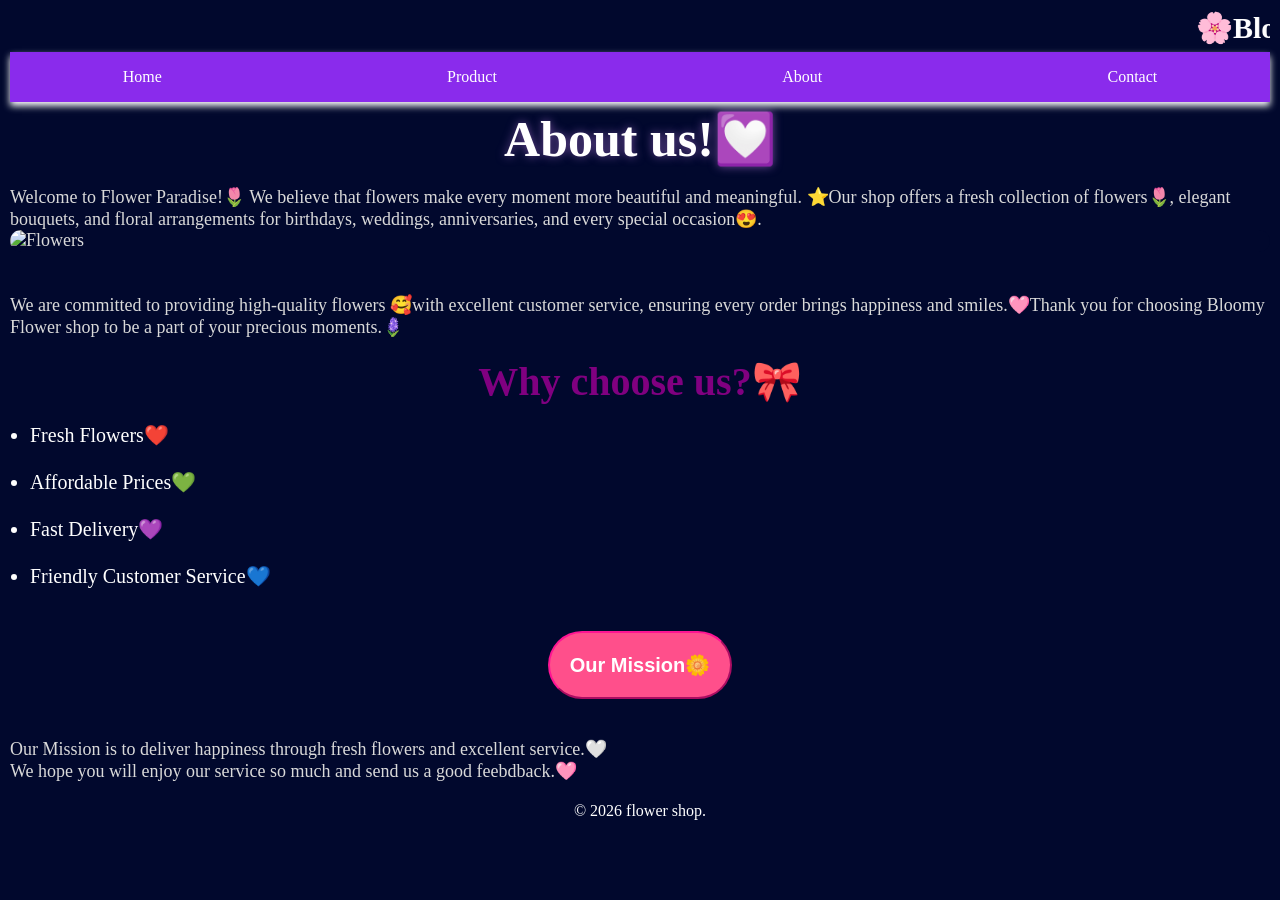
==== about.html @ 32d72e37 "Upload website" ====
<!DOCTYPE html>
<html>
<head>
  <meta charset="UtF-8">
  <meta name="viewport" content="width=device-width,initial-scale=1">
  <title> About-Bloomy Flower shop</title>
  <link rel="stylesheet" href="about.css">
  <link rel="icon" type="image/x-icon" href="Image_1782571418.jpg">
  <link rel="preconnect" href="https://fonts.googleapis.com">


  
</head>
<body style="background-color:#01082D;">
  <div class="logo">
    <i class="fa-solid fa-seedling" ></i>
   <marquee behaviour="scroll" direction="left"> 🌸Bloomy Flower shop!</marquee> <br>
    
  </div>
  
  <nav color="white"> 
  <a href="index.html">Home</a>
    <a href="product.html">Product</a>
      <a href="about.html">About</a>
        <a href="contact.html">Contact</a>
  </nav> 
  
<body>
<div class="container">
<h1> About us!💟 </h1>
<p> Welcome to Flower Paradise!🌷 We believe that flowers make every moment more beautiful and meaningful. ⭐Our shop offers a fresh collection of flowers🌷, elegant bouquets, and floral arrangements for birthdays, weddings, anniversaries, and every special occasion😍.<br>
<img src="Image_1782782984.jpg" alt="Flowers"><br><br>
We are committed to providing high-quality flowers 🥰with excellent customer service, ensuring every order brings happiness and smiles.🩷Thank you for choosing Bloomy Flower shop to be a part of your precious moments.🪻</p>
<h2> Why choose us?🎀</h2><br>
<ul>
  <li>Fresh Flowers❤️</li><br>
  <li> Affordable Prices💚</li><br>
  <li> Fast Delivery💜</li><br>
  <li> Friendly Customer Service💙</li><br>
  
</ul>
<button> Our Mission🌼</button>
<p> Our Mission is to deliver happiness through fresh flowers and excellent service.🤍<br> We hope you will enjoy our service so much and send us a good feebdback.🩷 </p>
<footer style="text-align:center;">© 2026 flower shop. </footer>
</div>
</body>
</html>
---- about.css ----
*{
  margin: auto;
  box-sizing: border- box;
  padding: 0;
}
body{

  max-width: 100%;
  margin-right: auto;
  margin-right: auto;
  padding: 10px;
}
 h1{
  font-family:Fantasy;
  font-size:50px;
  color: #fff;
  animation:fadein 2s ease ;
    text-shadow:0 0 10px rgba(217,140,255,0.5);
  line-height: 1.1;
  margin-bottom: auto;
  margin-top:10px;
  white-space: nowrap;
}
@keyframes fadein {
  from {
    opacity: 0;
  }
  to {
    opacity: 1;
  }
}

nav{
  width: 100%;
  height: 50px;
  display: flex;
  justify-content: space between;
  gap: 60px;
  align-items: center;
  padding: 0;
  flex-direction: row;
  margin: 0px;
  background-color:#8A2bEc;
 color: white;
 text-decoration: none;
 position: sticky;
 top: 0;
 z-index: 1000;
 box-shadow: 0 4px 7px;
 transition: 0.3s ease;
}
nav a:hover{
  color: deeppink;
}

.logo {
    color: White;
    transition: 0.3s;
    font-size: 30px;
    font-family: Fantasy;
    font-weight: 700; 
}

.logo:hover {
    color: #8A2bEc;
}
footer{
  color: #FFFF;
}
footer:hover{
  color: deeppink;
}
footer:active{
  color: deeppink;
}
nav a:link{
    color: white;
    text-decoration: none;
}
p{
  color: #d9d9d9;
  font-size: 18px;
  font-family: Fantasy;
  margin: 20px 0;
  line-height: 1.2;
}
button{
  background-color:#FF4F8B;
  color: white;
  padding:20px ;
  margin: 0px;
  transition-duration:3s ;
  border-radius:40px ;
  animation:blink 2s infinite ;
  border-color: deeppink;
  text-align: center;
  align-items: center;
  justify-content: center;
  margin: 20px auto;
  display: inline-block;
  transition: 5s;
  font-weight: bold;
  font-size: 20px;

}
.button:hover{
  transform:rotate;
  align-items: center;
  justify-content: center;
}

.button:active{
 color: purple;
 transform:rotate;
 text-align: center;
 box-shadow:0 15px 25px;
 align-items: center;
  justify-content: center;
}
@keyframes blink{
  0%{
    background-color: pink;
  }
  50%{
    background-color: purple;
  }
  100%{
    background-color: deeppink;
  }
}
h2{
  color: purple;
  font-family: Fantasy;
  font-size: 40px;
}
ul{
  color: white;
  font-family: Fantasy;
  font-size: 20px;
    list-style-type: disc;
    margin-left: 0px;
    padding-left: 20px;
}
li {
    display: list-item;
}
img{
  width:400px;
  height: auto;
  border-radius: 20px;
  transition: transform 0.4s ease;
  display: flex;
  align-items: center;
  justify-content: center;
  margin: auto;
  background-color: #01082D;
  width: 100%;
  object-fit:cover ;
  transition: transform 0.4s ease;,
  box-shadow: 0.4s ease;
  cursor: pointer;
}
img:hover{
  transform:scale(1.1);
  box-shadow: 0 15px 35px rgba(168,85,255,0.4);
  background-color: #01082D;
}

.container{
  display: flex;
  flex-direction: column;
}
.scroll-text {
  width: 100%;
  overflow: hidden;
  white-space: nowrap;
  background-color:pink;
  padding: 10px 0;
  animation: scroll 12s linear infinite;
}

@keyframes scroll {
  from {
    transform: translateX(100%);
  }
  to {
    transform: translateX(-100%);
  }
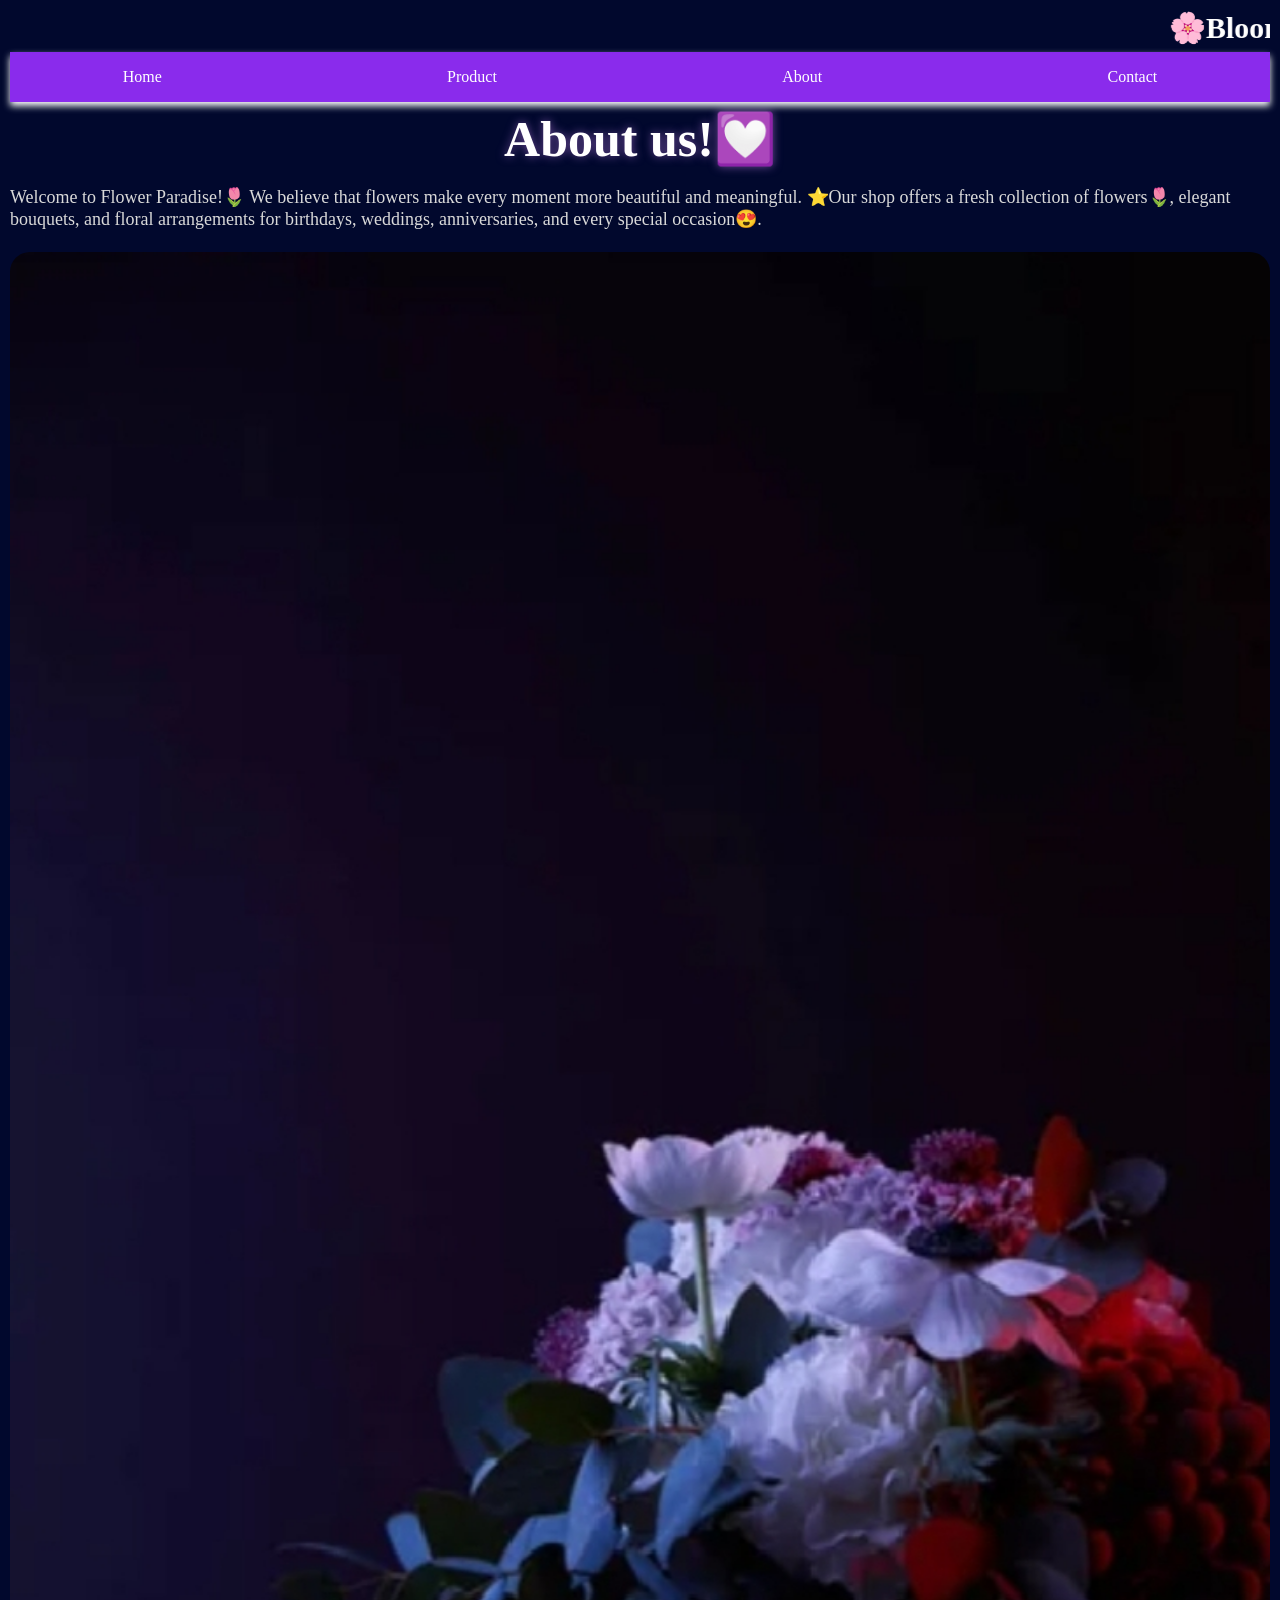
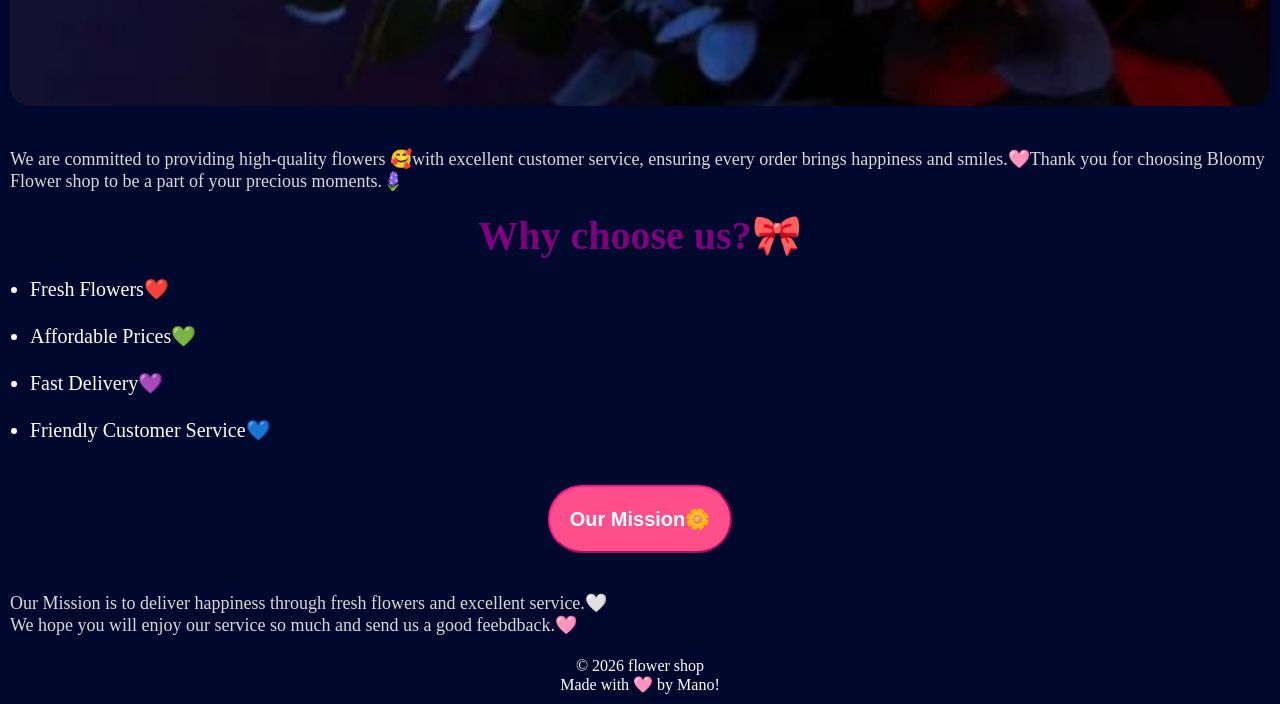
==== commit 8945df22: "Add files via upload" ====
--- a/about.html
+++ b/about.html
@@ -28,7 +28,7 @@
 <body>
 <div class="container">
 <h1> About us!💟 </h1>
-<p> Welcome to Flower Paradise!🌷 We believe that flowers make every moment more beautiful and meaningful. ⭐Our shop offers a fresh collection of flowers🌷, elegant bouquets, and floral arrangements for birthdays, weddings, anniversaries, and every special occasion😍.<br>
+<p> Welcome to Flower Paradise!🌷 We believe that flowers make every moment more beautiful and meaningful. ⭐Our shop offers a fresh collection of flowers🌷, elegant bouquets, and floral arrangements for birthdays, weddings, anniversaries, and every special occasion😍.<br><br>
 <img src="Image_1782782984.jpg" alt="Flowers"><br><br>
 We are committed to providing high-quality flowers 🥰with excellent customer service, ensuring every order brings happiness and smiles.🩷Thank you for choosing Bloomy Flower shop to be a part of your precious moments.🪻</p>
 <h2> Why choose us?🎀</h2><br>
@@ -41,7 +41,7 @@
 </ul>
 <button> Our Mission🌼</button>
 <p> Our Mission is to deliver happiness through fresh flowers and excellent service.🤍<br> We hope you will enjoy our service so much and send us a good feebdback.🩷 </p>
-<footer style="text-align:center;">© 2026 flower shop. </footer>
+<footer style="text-align:center;">© 2026 flower shop<br> Made with 🩷 by Mano!</footer>
 </div>
 </body>
 </html>
